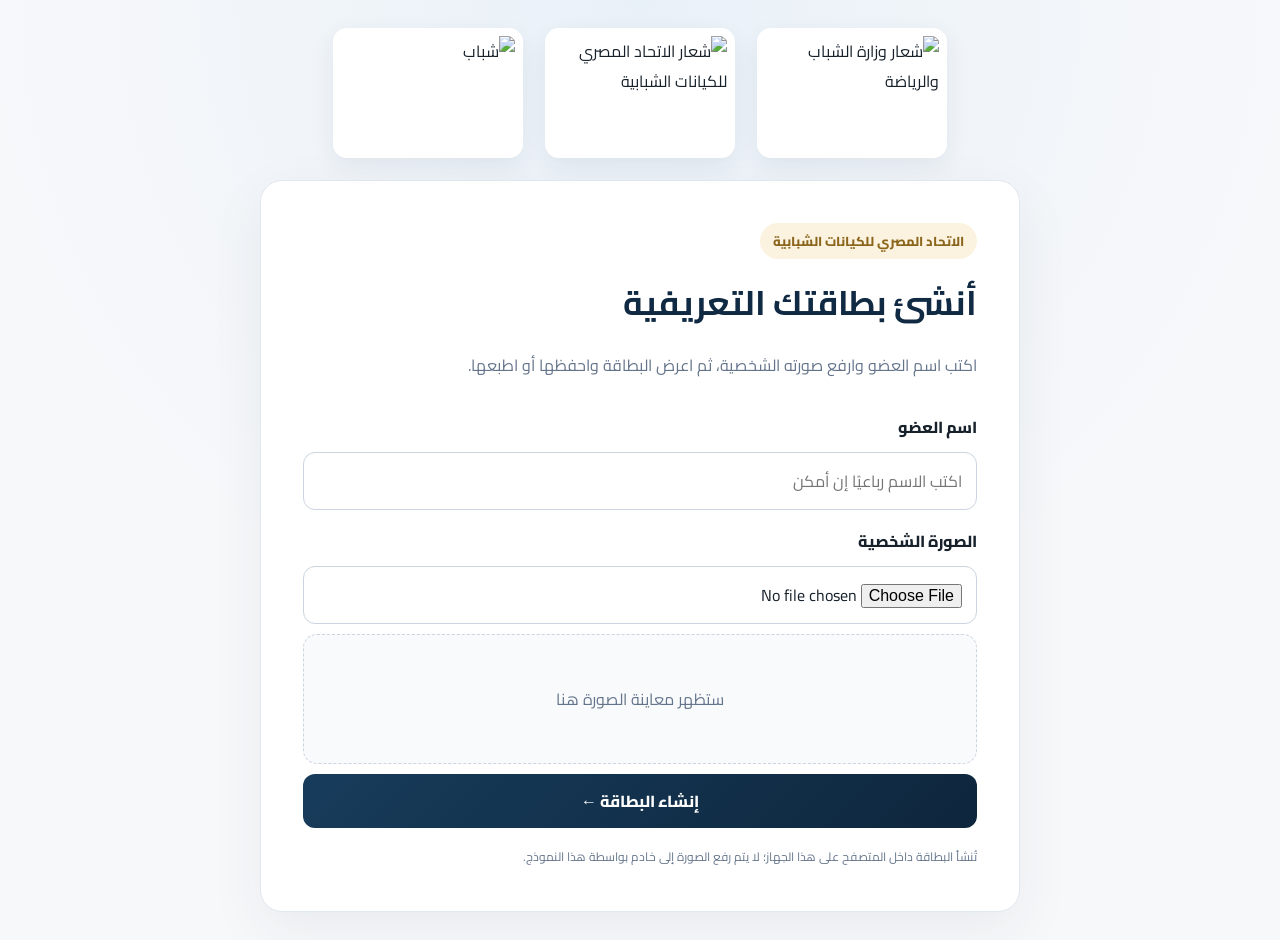
==== index.html @ edd62649 "Add files via upload" ====
<!DOCTYPE html>
<html lang="ar" dir="rtl">
<head>
  <meta charset="UTF-8">
  <meta name="viewport" content="width=device-width, initial-scale=1">
  <title>إنشاء بطاقة العضوية</title>
  <link rel="stylesheet" href="style.css">
</head>
<body class="form-page">
  <main class="form-shell">
    <header class="brand-row">
      <img src="assets/ministry-logo.jpeg" alt="شعار وزارة الشباب والرياضة">
      <img src="assets/federation-logo.jpeg" alt="شعار الاتحاد المصري للكيانات الشبابية">
      <img src="assets/55.jpeg" alt="شباب" srcset="">
    </header>
    <section class="form-card">
      <span class="eyebrow">الاتحاد المصري للكيانات الشبابية</span>
      <h1>أنشئ بطاقتك التعريفية</h1>
      <p class="intro">اكتب اسم العضو وارفع صورته الشخصية، ثم اعرض البطاقة واحفظها أو اطبعها.</p>
      <form id="memberForm">
        <label for="memberName">اسم العضو</label>
        <input id="memberName" name="memberName" type="text" maxlength="80" placeholder="اكتب الاسم رباعيًا إن أمكن" required>
        <label for="memberPhoto">الصورة الشخصية</label>
        <input id="memberPhoto" name="memberPhoto" type="file" accept="image/*" required>
        <div class="preview-wrap">
          <img id="photoPreview" alt="معاينة الصورة الشخصية" hidden>
          <span id="previewHint">ستظهر معاينة الصورة هنا</span>
        </div>
        <button type="submit" class="primary-btn">إنشاء البطاقة ←</button>
      </form>
      <p class="privacy-note">تُنشأ البطاقة داخل المتصفح على هذا الجهاز؛ لا يتم رفع الصورة إلى خادم بواسطة هذا النموذج.</p>
    </section>
  </main>
  <script>
    const form = document.getElementById('memberForm');
    const photoInput = document.getElementById('memberPhoto');
    const preview = document.getElementById('photoPreview');
    const hint = document.getElementById('previewHint');
    let photoData = '';

    photoInput.addEventListener('change', () => {
      const file = photoInput.files && photoInput.files[0];
      if (!file) return;
      if (!file.type.startsWith('image/')) {
        alert('من فضلك اختر ملف صورة صالحًا.');
        photoInput.value = '';
        return;
      }
      const reader = new FileReader();
      reader.onload = () => {
        photoData = reader.result;
        preview.src = photoData;
        preview.hidden = false;
        hint.hidden = true;
      };
      reader.readAsDataURL(file);
    });

    form.addEventListener('submit', (event) => {
      event.preventDefault();
      const name = document.getElementById('memberName').value.trim();
      const file = photoInput.files && photoInput.files[0];
      if (!name || !file || !photoData) {
        alert('اكتب اسم العضو واختر الصورة الشخصية أولًا.');
        return;
      }
      try {
        sessionStorage.setItem('memberCardName', name);
        sessionStorage.setItem('memberCardPhoto', photoData);
        window.location.href = 'card.html';
      } catch (e) {
        alert('الصورة كبيرة جدًا. اختر صورة أصغر ثم حاول مرة أخرى.');
      }
    });
  </script>
</body>
</html>
---- style.css ----
@import url('https://fonts.googleapis.com/css2?family=Cairo:wght@400;600;700;800;900&display=swap');
:root {
  --navy: #102a43;
  --gold: #c69a3a;
  --red: #c92335;
  --ink: #17212b;
  --muted: #64748b;
}
* { box-sizing: border-box; }
body { margin: 0; font-family: Cairo, Tahoma, Arial, sans-serif; color: var(--ink); }
.form-page { min-height: 100vh; background: radial-gradient(circle at top, #e9f1f8, #f7f8fa 58%); padding: 28px 16px; }
.form-shell { width: min(760px, 100%); margin: auto; }
.brand-row { display: flex; justify-content: center; align-items: center; gap: 22px; margin: 0 auto 22px; }
.brand-row img { width: min(42%, 190px); height: 130px; object-fit: contain; background: white; border-radius: 14px; padding: 8px; box-shadow: 0 8px 24px #102a4312; }
.form-card { background: white; border: 1px solid #e2e8f0; border-radius: 22px; padding: clamp(22px, 5vw, 42px); box-shadow: 0 18px 55px #102a4310; }
.eyebrow { display: inline-block; color: #8a651b; background: #fbf3df; border-radius: 999px; padding: 6px 13px; font-size: 13px; font-weight: 800; }
h1 { margin: 12px 0 8px; }
.form-card h1 { color: var(--navy); font-size: clamp(25px, 4vw, 34px); }
.intro, .privacy-note { color: var(--muted); line-height: 1.9; }
form { display: grid; gap: 10px; margin-top: 26px; }
label { font-weight: 800; margin-top: 6px; }
input[type="text"], input[type="file"] { width: 100%; border: 1px solid #cbd5e1; border-radius: 12px; padding: 13px 14px; background: #fff; font: inherit; }
input:focus { outline: 3px solid #c69a3a30; border-color: var(--gold); }
.preview-wrap { min-height: 130px; border: 1px dashed #cbd5e1; background: #f8fafc; border-radius: 14px; display: flex; align-items: center; justify-content: center; color: var(--muted); overflow: hidden; padding: 12px; }
#photoPreview { width: 105px; height: 105px; object-fit: cover; border-radius: 50%; border: 3px solid var(--gold); }
.primary-btn, .secondary-btn { display: inline-flex; justify-content: center; align-items: center; border: 0; border-radius: 12px; padding: 12px 20px; font: inherit; font-weight: 800; text-decoration: none; cursor: pointer; }
.primary-btn { color: white; background: linear-gradient(135deg, #173c5b, #0e263d); }
.primary-btn:hover { filter: brightness(1.12); }
.secondary-btn { background: #e9eef3; color: var(--navy); }
.privacy-note { font-size: 12px; margin: 18px 0 0; }
.card-page { min-height: 100vh; background: #e9edf2; padding: 24px 14px 40px; }
.card-layout { width: min(980px, 100%); margin: auto; }
.toolbar { display: flex; justify-content: space-between; gap: 12px; margin: 0 auto 18px; }
.membership-card { position: relative; overflow: hidden; width: 100%; min-height: 540px; padding: 26px 34px 20px; border: 4px solid var(--gold); border-radius: 22px; background: linear-gradient(135deg, #fff 0%, #fffdf7 58%, #f4ead0 100%); box-shadow: 0 22px 55px #0f172a20; }
.membership-card::before { content: ""; position: absolute; inset: 10px; border: 1px solid #c69a3a80; border-radius: 13px; pointer-events: none; }
.membership-card::after { content: "مصر"; position: absolute; left: 12px; bottom: 32px; font-size: 110px; font-weight: 900; color: #c69a3a0c; transform: rotate(-15deg); pointer-events: none; }
.card-top-logos { position: relative; z-index: 1; display: flex; align-items: center; justify-content: space-between; gap: 24px; }
.card-top-logos img { width: 135px; height: 105px; object-fit: contain; }
.card-label { text-align: center; margin: 2px 0 14px; font-size: 18px; font-weight: 900; color: #8a651b; letter-spacing: .3px; }
.patriotic-message { position: relative; z-index: 1; text-align: center; color: var(--navy); font-weight: 800; line-height: 1.8; font-size: clamp(15px, 2.2vw, 21px); padding: 12px 10px 15px; border-top: 1px solid #d9bd7c; border-bottom: 1px solid #d9bd7c; }
.patriotic-message strong { display: block; color: #b51f2c; margin-top: 3px; }
.member-area { position: relative; z-index: 1; display: flex; align-items: center; justify-content: center; gap: clamp(22px, 5vw, 58px); padding: 22px 0 18px; }
.portrait-frame { flex: 0 0 170px; width: 170px; height: 190px; border: 4px solid var(--gold); border-radius: 15px; background: #e9eef3; padding: 5px; box-shadow: 0 7px 18px #102a4315; }
.portrait-frame img { width: 100%; height: 100%; object-fit: cover; border-radius: 9px; }
.member-info { min-width: 0; text-align: center; }
.field-label { color: #8a651b; font-weight: 800; font-size: 15px; }
.member-info h1 { color: var(--navy); font-size: clamp(24px, 4vw, 35px); overflow-wrap: anywhere; margin: 5px 0 13px; }
.role { font-weight: 700; color: #526273; }
.president-name { font-size: 21px; color: #a11c2b; font-weight: 900; margin-top: 2px; }
.card-footer { position: relative; z-index: 1; border-top: 1px solid #d9bd7c; padding-top: 12px; display: flex; align-items: center; justify-content: space-between; color: #536273; font-size: 13px; font-weight: 800; }
.flag { display: flex; width: 42px; height: 24px; border: 1px solid #ddd; }
.flag i { flex: 1; }
.flag i:nth-child(1) { background: #ce1126; }
.flag i:nth-child(2) { background: white; }
.flag i:nth-child(3) { background: black; }
.help-text { text-align: center; color: #526273; font-size: 13px; line-height: 1.8; }
.missing-data { position: relative; z-index: 2; text-align: center; padding: 80px 20px; }
@media (max-width: 600px) {
  .brand-row img { height: 100px; }
  .membership-card { padding: 20px 17px 16px; min-height: auto; }
  .card-top-logos img { width: 100px; height: 80px; }
  .member-area { flex-direction: column; gap: 14px; }
  .portrait-frame { width: 145px; height: 165px; flex-basis: auto; }
  .card-footer { gap: 8px; font-size: 11px; }
  .toolbar { flex-direction: column; }
}
@page { size: A4 landscape; margin: 8mm; }
@media print {
  body.card-page { background: white; padding: 0; }
  .toolbar, .help-text { display: none !important; }
  .card-layout { width: 100%; }
  .membership-card { width: 100%; min-height: 175mm; border-radius: 0; box-shadow: none; break-inside: avoid; }
}
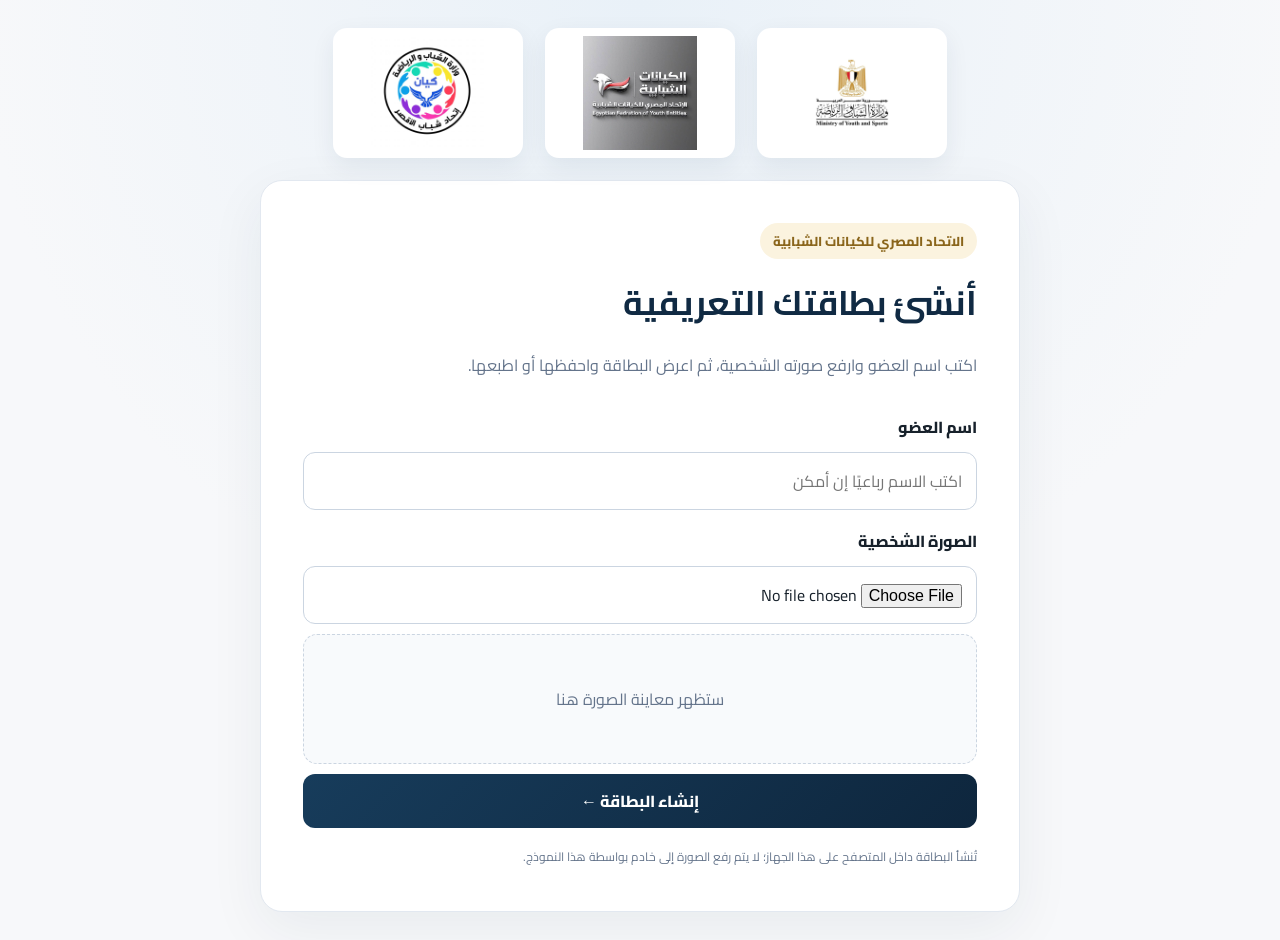
==== commit e28acef7: "Update index.html" ====
--- a/index.html
+++ b/index.html
@@ -9,9 +9,9 @@
 <body class="form-page">
   <main class="form-shell">
     <header class="brand-row">
-      <img src="assets/ministry-logo.jpeg" alt="شعار وزارة الشباب والرياضة">
-      <img src="assets/federation-logo.jpeg" alt="شعار الاتحاد المصري للكيانات الشبابية">
-      <img src="assets/55.jpeg" alt="شباب" srcset="">
+      <img src="ministry-logo.jpeg" alt="شعار وزارة الشباب والرياضة">
+      <img src="federation-logo.jpeg" alt="شعار الاتحاد المصري للكيانات الشبابية">
+      <img src="55.jpeg" alt="شباب" srcset="">
     </header>
     <section class="form-card">
       <span class="eyebrow">الاتحاد المصري للكيانات الشبابية</span>
